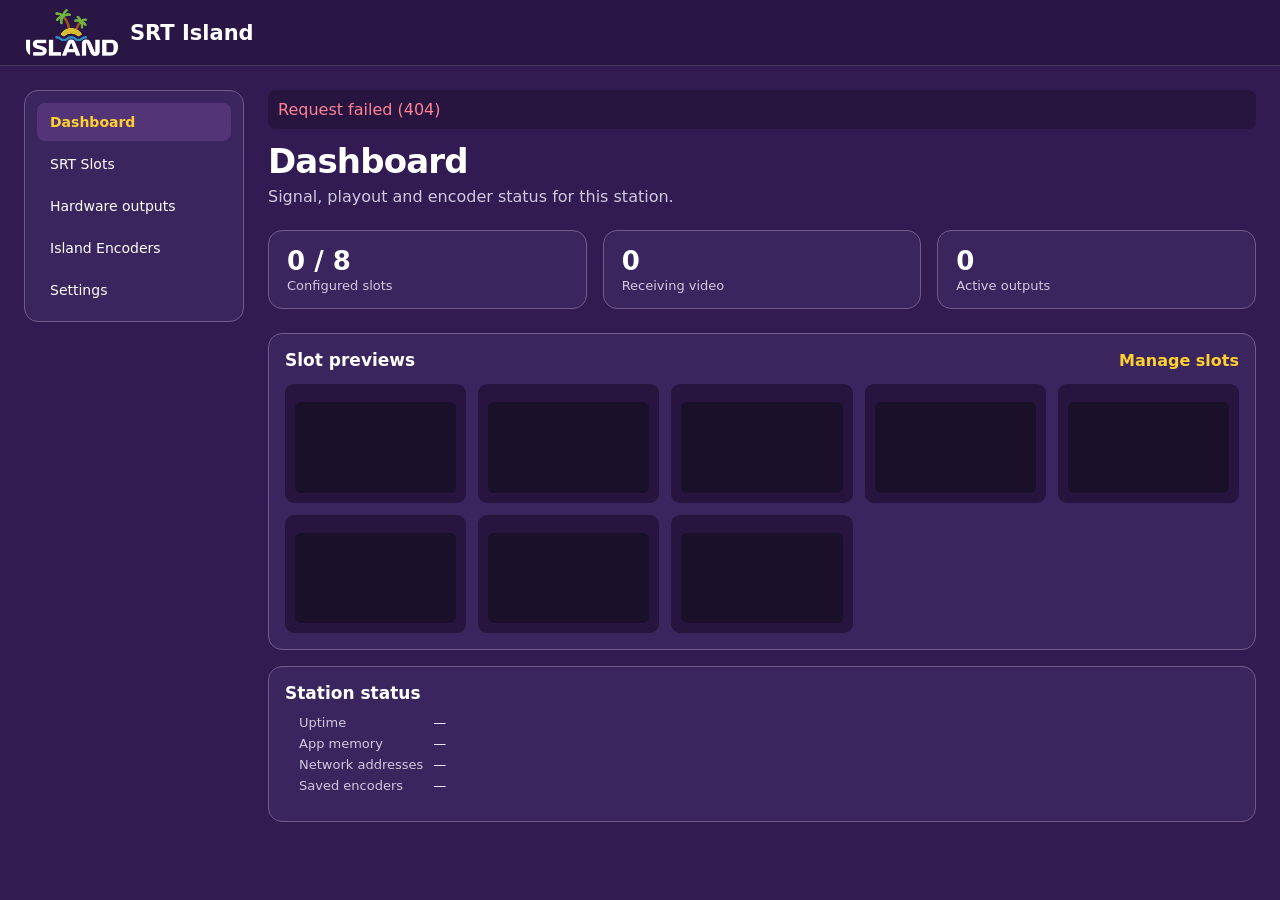
==== wwwroot/index.html @ badd59fd "Publish SRT Island with restreaming and remote slot control" ====
<!doctype html>
<html lang="en">
<head>
  <meta charset="utf-8">
  <meta name="viewport" content="width=device-width, initial-scale=1">
  <meta name="theme-color" content="#311b52">
  <title>SRT Island</title>
  <link rel="icon" type="image/png" href="island-logo.png">
  <link rel="stylesheet" href="island.css">
  <script src="island.js" defer></script>
</head>
<body>
  <header class="top"><a class="brand" href="#dashboard"><img src="island-logo.png" alt=""> SRT Island</a></header>
  <div class="layout">
    <aside><nav aria-label="Control panel"><a href="#dashboard">Dashboard</a><a href="#routes">SRT Slots</a><a href="#outputs">Hardware outputs</a><a href="#encoders">Island Encoders</a><a href="#settings">Settings</a></nav></aside>
    <main>
      <p id="notice" role="status" hidden></p>
      <section id="dashboard">
        <div class="heading"><div><h1>Dashboard</h1><p>Signal, playout and encoder status for this station.</p></div></div>
        <div class="summary"><div><strong id="total">0 / 8</strong><span>Configured slots</span></div><div><strong id="live">0</strong><span>Receiving video</span></div><div><strong id="assigned">0</strong><span>Active outputs</span></div></div>
        <div class="panel fleet"><div class="heading compact"><h2>Slot previews</h2><a class="textLink" href="#routes">Manage slots</a></div><div id="dashboardSlots" class="dashboardGrid"></div></div>
        <div class="panel fleet"><h2>Station status</h2><dl class="dashboardStatus">
          <dt>Uptime</dt><dd id="uptime">—</dd><dt>App memory</dt><dd id="memory">—</dd>
          <dt>Network addresses</dt><dd id="addresses">—</dd><dt>Saved encoders</dt><dd id="encoderCount">—</dd>
        </dl></div>
      </section>
      <section id="routes" hidden>
        <div class="heading"><div><h1>SRT Slots</h1><p>Configure a slot, then click its active preview to open live video.</p></div></div>
        <div id="cards" class="grid"></div>
      </section>
      <section id="encoders" hidden>
        <div class="heading"><div><h1>Island Encoders</h1><p>Save your fleet, check Tailscale presence, and control SRT outputs.</p></div><button id="newEncoder" class="primary">Add encoder</button></div>
        <div class="panel fleet">
          <h2>Address book</h2><div id="encoderBook"></div>
        </div>
        <div class="panel fleet">
          <div class="heading compact"><h2>Tailscale peers</h2><form id="tailnetForm"><label>Source <select name="source"><option value="windows">This PC</option><option value="encoder">Connected encoder</option></select></label><label>Tag <input name="tag" value="tag:island" aria-label="Tailscale tag"></label><button>Refresh</button></form></div>
          <p id="tailnetInfo" role="status"></p><div id="peers"></div>
        </div>
        <div class="panel fleet" id="encoderControl" hidden>
          <div class="heading compact"><div><h2>Encoder controls</h2><p id="connectedAddress"></p></div><div><button id="refreshEncoder">Refresh</button> <button id="disconnectEncoder">Disconnect</button></div></div>
          <div id="channels" class="grid"></div>
        </div>
      </section>
      <section id="outputs" hidden>
        <div class="heading"><div><h1>Hardware outputs</h1><p>Route video to a capture card or dedicate an extended GPU display to playout.</p></div><button id="scan">Refresh outputs</button></div>
        <div class="panel fleet">
          <div class="heading compact"><div><h2>GPU displays</h2><p>Extend the desktop in Windows and keep your operator monitor set as the main display.</p></div><button id="windowsDisplay">Windows Display Settings</button></div>
          <p id="displayInfo" role="status"></p><div id="displays"></div><div id="gpuInventory"></div>
          <p><small>Windows may report multiple targets for one connector, including adapter modes on DisplayPort.</small></p>
        </div>
        <div id="deckLinkCards"></div>
        <div id="ajaCards"></div>
        <details class="panel fleet hardware"><summary>AJA SDI / HDMI</summary><div class="heading compact"><p id="ajaInfo">Set the AJA GStreamer launcher in Settings to configure an output.</p><button id="ajaTest" disabled>Set up test pattern</button></div></details>
      </section>
      <section id="settings" hidden>
        <div class="heading"><div><h1>Settings</h1><p>Set the local FFmpeg engines and recording destination.</p></div></div>
        <form id="settingsForm" class="panel fields settings">
          <label>SRT receiver executable<input name="receiver" required placeholder="C:\…\ffmpeg.exe"></label>
          <label>DeckLink executable<input name="deckLink" placeholder="C:\…\ffmpeg-decklink.exe"></label>
          <label>SRT bonding receiver executable<input name="bondReceiver" placeholder="C:\…\srt-island-bond.exe"></label>
          <label>GPU display player (mpv)<input name="displayPlayer" placeholder="C:\…\mpv.com"></label>
          <label>AJA GStreamer launcher<input name="ajaPlayer" placeholder="C:\…\gst-launch-1.0.exe"></label>
          <label>Recordings folder<input name="recordings" required></label>
          <div><button class="primary">Save settings</button></div>
        </form>
        <div class="panel fleet settings"><h2>Remote control</h2><p id="remoteControlStatus">Checking the remote API…</p><p>The remote API can read slot status and start or stop configured slots. See the README for authenticated access over Tailscale.</p></div>
      </section>
    </main>
  </div>
  <dialog id="editor">
    <form id="routeForm">
      <div class="dialogHead"><h2 id="editorTitle">Configure slot</h2><button type="button" data-close aria-label="Close">×</button></div>
      <div class="fields">
        <label>Route name<input name="name" required maxlength="100" placeholder="GoPro · Input 1"></label>
        <label>Input<select name="input"><option value="srt">SRT stream</option><option value="pattern">Colour bars and 1 kHz tone</option><option value="file">Loop a video file</option></select></label>
        <div class="pair" data-input="srt"><label>Connection mode<select name="mode"><option value="listener">Listener</option><option value="caller">Caller</option><option value="rendezvous">Rendezvous</option><option value="bonded">Bonded listener</option></select></label><label>Address<input name="host" value="0.0.0.0"></label></div>
        <div class="pair" data-input="srt"><label>UDP port<input type="number" name="port" min="1" max="65535" value="9000"></label><label>Latency (ms)<input type="number" name="latency" min="20" max="8000" value="120"></label></div>
        <div class="pair" data-input="srt"><label id="streamIdField">Stream ID<input name="streamId" maxlength="512" placeholder="Optional"></label><label id="bondSecretField" hidden>Bonding passphrase<input name="bondPassphrase" type="password" maxlength="79" autocomplete="off" placeholder="Optional"></label><label>Video decoding<select name="decoder"><option value="cpu">CPU · native FFmpeg</option><option value="auto">Automatic GPU with CPU fallback</option><option value="cuda">GPU · NVIDIA NVDEC</option><option value="d3d11va">GPU · Direct3D 11</option><option value="dxva2">GPU · DXVA2</option></select></label></div>
        <label data-input="file" hidden>Video file path<input name="file" placeholder="C:\…\clip.mp4"></label>
        <label>Output device<select name="device"><option value="">Preview only</option></select></label>
        <div id="ajaFields" class="fields" hidden>
          <label>AJA device index or serial<input name="ajaCard" value="0" maxlength="64" pattern="[A-Za-z0-9_\-]+"></label>
          <div class="pair"><label>Video channel<input type="number" name="ajaChannel" value="1" min="1" max="8"></label>
          <label>Connector<select name="ajaConnector"><option value="sdi-1">SDI 1</option><option value="sdi-2">SDI 2</option><option value="sdi-3">SDI 3</option><option value="sdi-4">SDI 4</option><option value="sdi-5">SDI 5</option><option value="sdi-6">SDI 6</option><option value="sdi-7">SDI 7</option><option value="sdi-8">SDI 8</option><option value="hdmi">HDMI</option></select></label></div>
        </div>
        <label id="displayAudio" hidden>Display audio (stereo)<select name="displayAudio"><option value="mute">Mute</option></select><small>Select the HDMI or DisplayPort playback endpoint for this display.</small></label>
        <label id="exclusiveAudio" class="check" hidden><input name="exclusiveDisplayAudio" type="checkbox"> Exclusive display audio</label>
        <div class="pair"><label id="hardwareRate">Hardware format<select name="rate"><option value="24000/1001">1080p23.98</option><option value="24">1080p24</option><option value="25">1080p25</option><option value="30000/1001">1080p29.97</option><option value="30">1080p30</option><option value="50">1080p50</option><option value="60000/1001">1080p59.94</option><option value="60">1080p60</option></select></label><label>Input audio track<input type="number" name="audioTrack" min="1" max="32" value="1"></label></div>
        <div class="pair" id="audioPairs"><label>Stereo pairs to embed<input name="audioPairs" type="number" min="1" max="8" value="1"></label><label>Source audio layout<select name="audioLayout"><option value="tracks">Consecutive stereo tracks</option><option value="interleaved">One interleaved track</option></select></label></div>
        <label data-input="srt" class="check"><input name="reconnect" type="checkbox" checked> Reconnect after a drop</label>
        <label class="check" id="recordOption"><input name="record" type="checkbox"> Save source recording (MPEG-TS)</label>
        <details id="restreamEditor" class="hardware">
          <summary>Restream destinations</summary>
          <div id="destinationRows"></div>
          <button type="button" id="addDestination">Add destination</button>
        </details>
        <p id="formError" role="alert" hidden></p>
      </div>
      <div class="dialogFoot"><button type="button" data-close>Cancel</button><button class="primary">Save slot</button></div>
    </form>
  </dialog>
  <template id="destinationTemplate">
    <div class="panel fields destination">
      <div class="pair">
        <label>Name<input data-key="name" maxlength="64" required placeholder="Program feed"></label>
        <label>Destination<select data-key="protocol">
          <option value="rtmp">RTMP / RTMPS</option><option value="enhanced">Enhanced RTMP / RTMPS</option>
          <option value="srt">SRT · MPEG-TS</option><option value="srt-mkv">SRT · Matroska</option>
          <option value="hls">HLS · hosted locally</option><option value="hls-put">HLS · HTTP PUT</option>
        </select></label>
      </div>
      <label class="destinationUrl">Destination URL<input data-key="url" type="password" maxlength="4096" autocomplete="off" placeholder="Includes any stream key"></label>
      <div class="pair">
        <label>Processing<select data-key="mode"><option value="copy">Bounce · copy video and audio</option><option value="encode">Transcode · video and AAC</option></select></label>
        <label>Source audio track<input data-key="audioTrack" type="number" min="1" max="32" value="1" required></label>
      </div>
      <div class="pair encode"><label>Video codec<select data-key="codec"><option value="h264">H.264</option><option value="h265">H.265 / HEVC</option><option value="av1">AV1</option></select></label>
        <label>Video bitrate (kbps)<input data-key="videoKbps" type="number" min="128" max="100000" value="4500" required></label>
        <label>Audio bitrate (kbps)<input data-key="audioKbps" type="number" min="32" max="512" value="160" required></label></div>
      <button class="removeDestination" type="button">Remove destination</button>
    </div>
  </template>
  <dialog id="encoderEditor"><form id="encoderForm">
    <div class="dialogHead"><h2>Address book entry</h2><button type="button" data-close aria-label="Close">×</button></div>
    <div class="fields"><label>Name<input name="name" required maxlength="100"></label><label>Management URL<input name="address" type="url" required placeholder="http://encoder"></label><label>Tailscale URL or MagicDNS address<input name="tailnetAddress" type="url" placeholder="https://encoder.example.ts.net"></label>
      <div class="pair"><label>Username<input name="username" autocomplete="off" maxlength="128"></label><label>Password<input name="password" type="password" autocomplete="new-password" maxlength="512" placeholder="Optional"></label></div>
      <label class="check" id="forgetEncoderPassword" hidden><input name="forgetPassword" type="checkbox"> Remove saved password</label>
    </div>
    <div class="dialogFoot"><button type="button" data-close>Cancel</button><button class="primary">Save encoder</button></div>
  </form></dialog>
  <dialog id="encoderLogin"><form id="loginForm">
    <div class="dialogHead"><h2>Connect to encoder</h2><button type="button" data-close aria-label="Close">×</button></div>
    <div class="fields"><label>Management URL<input name="address" type="url" required></label><label>Username<input name="username" autocomplete="username" required></label><label>Password<input name="password" type="password" autocomplete="current-password" required></label><p id="loginError" role="alert" hidden></p></div>
    <div class="dialogFoot"><button type="button" data-close>Cancel</button><button class="primary">Connect</button></div>
  </form></dialog>
  <template id="channelForm"><form class="panel fields channel">
    <h2></h2><p class="signal"></p><p class="encoding"></p>
    <label class="check"><input name="enabled" type="checkbox"> Enable primary SRT output</label>
    <label>Mode<select name="mode"><option value="listener">Listener</option><option value="caller">Caller</option><option value="rendezvous">Rendezvous</option></select></label>
    <label>Address<input name="host" required></label>
    <div class="pair"><label>Port<input name="port" type="number" min="1" max="65535" required></label><label>Latency (ms)<input name="latency" type="number" min="20" max="8000" required></label></div>
    <div class="rowActions"><button class="primary">Apply output</button><button type="button" class="makeRoute">Create SRT Island route</button></div>
  </form></template>
  <dialog id="details"><div class="dialogHead"><h2>Route log</h2><button type="button" data-close aria-label="Close">×</button></div><pre id="log"></pre></dialog>
  <template id="card">
    <article class="panel route">
      <div class="routeHead"><h2></h2><span class="state"></span></div>
      <a class="preview" target="_blank" rel="noopener" aria-label="Open full frame rate preview"><span>No video</span><img alt="Live confidence preview" hidden></a>
      <dl><dt>Input</dt><dd class="input"></dd><dt>Output</dt><dd class="output"></dd><dt>Video</dt><dd class="video"></dd><dt>Audio</dt><dd class="audio"></dd></dl>
      <div class="restreamLinks rowActions"></div>
      <div class="actions"><button class="toggle primary"></button><button class="edit">Edit</button><button class="log">Log</button><button class="delete" aria-label="Delete route">Delete</button></div>
    </article>
  </template>
</body>
</html>
---- wwwroot/island.css ----
:root{color-scheme:dark;--bg:#311b52;--panel:#3b255e;--raised:#523477;--input:#27153f;--line:#715b8b;--muted:#d2c8df;--gold:#ffd02f;--green:#55dfac;--red:#ff8295;font-family:"Segoe UI",system-ui,sans-serif;background:var(--bg);color:#fff}
*{box-sizing:border-box}
[hidden]{display:none!important}
body{margin:0}
a{color:inherit;text-decoration:none}
button,input,select{font:inherit}
button,input,select{min-height:38px;border:1px solid var(--line);border-radius:8px}
button{padding:7px 14px;background:transparent;color:#fff;font-weight:600;cursor:pointer}
button:hover,nav a:hover{background:var(--raised)}
button:disabled{opacity:.5;cursor:default}
button.primary{background:var(--gold);color:#271539;border-color:var(--gold)}
button.primary:hover{filter:brightness(1.1)}
:focus-visible{outline:2px solid var(--gold);outline-offset:3px}
.top{position:sticky;top:0;z-index:2;height:66px;background:#291644;border-bottom:1px solid #ffffff26;display:flex;align-items:center;justify-content:space-between;padding:0 26px}
.brand{display:inline-flex;align-items:center;gap:12px;font-size:21px;font-weight:700}
.brand img{width:92px;height:47px;object-fit:contain;border-radius:8px}
.local,p,dt,.summary span{color:var(--muted)}
.local{font-size:13px}
.layout{display:grid;grid-template-columns:220px minmax(0,1fr);gap:24px;padding:24px;max-width:1680px;margin:auto}
aside{align-self:start;position:sticky;top:90px;background:var(--panel);padding:12px;border:1px solid var(--line);border-radius:14px}
nav{display:grid;gap:4px}
nav a{padding:11px 13px;border-radius:8px;font-size:14px}
nav a[aria-current=page]{color:var(--gold);background:var(--raised);font-weight:650}
.heading{display:flex;align-items:center;justify-content:space-between;gap:18px;margin-bottom:24px}
h1,h2,p{margin:0}
h1{font-size:clamp(24px,3vw,34px);letter-spacing:-.025em}
h2{font-size:17px}
.heading p,.empty p{margin-top:6px}
.summary{display:grid;grid-template-columns:repeat(3,minmax(0,1fr));gap:16px;margin-bottom:24px}
.summary div,.panel,dialog{background:var(--panel);border:1px solid var(--line);border-radius:14px}
.summary div{padding:15px 18px;display:grid;gap:2px}
.summary strong{font-size:26px}
.summary span{font-size:13px}
.empty{text-align:center;padding:48px 18px}
.empty button{margin-top:20px}
.grid{display:grid;grid-template-columns:repeat(auto-fill,minmax(min(100%,310px),1fr));gap:16px}
.route{min-width:0;overflow:hidden}
.routeHead,.actions,.dialogHead,.dialogFoot{display:flex;align-items:center;justify-content:space-between;gap:8px;padding:12px 14px}
.routeHead h2{overflow-wrap:anywhere}
.state{font-size:12px;white-space:nowrap;color:var(--muted);background:var(--input);padding:5px 8px;border-radius:6px}
.state[data-state="Receiving"]{color:var(--green)}
.state[data-state="Reconnecting"],.state[data-state="Waiting for video"]{color:var(--gold)}
.state[data-state="Ended"]{color:var(--red)}
.preview{aspect-ratio:16/9;background:#1b1029;display:grid;place-items:center;color:var(--muted);position:relative}
.preview img{position:absolute;inset:0;width:100%;height:100%;object-fit:contain}
.preview[href]{cursor:zoom-in}
.dashboardGrid{display:grid;grid-template-columns:repeat(auto-fit,minmax(170px,1fr));gap:12px}
.dashSlot{display:grid;gap:8px;min-width:0;padding:10px;background:var(--input);border-radius:9px}
.dashSlot img{width:100%;height:100%;object-fit:contain}
.dashSlot .preview{border-radius:6px;overflow:hidden;font-size:13px}
.dashboardStatus{grid-template-columns:minmax(110px,auto) 1fr}
.textLink{color:var(--gold);font-weight:600}
.hardware summary{cursor:pointer;font-weight:700;padding:4px 0}
.hardware[open] summary{margin-bottom:12px}
.destination{margin-bottom:10px}
.destination button{justify-self:start}
.restreamLinks:empty{display:none}
.restreamLinks{padding:0 14px 12px}
.popout{height:100dvh;display:flex;flex-direction:column;background:#140c20}
.popout header{padding:12px 18px}.popout h1{font-size:18px}
.popout main{display:grid;place-items:center;min-height:0;flex:1}
.popout img{width:100%;height:100%;min-height:0;object-fit:contain}
dl{display:grid;grid-template-columns:54px minmax(0,1fr);gap:6px 10px;margin:12px 14px;font-size:13px}
dd{margin:0;overflow-wrap:anywhere}
.actions,.dialogFoot{justify-content:flex-start;border-top:1px solid #ffffff24;flex-wrap:wrap}
.actions .delete{margin-left:auto}
.table{overflow:auto;padding:14px}
table{width:100%;border-collapse:collapse;text-align:left}
th,td{padding:10px;border-bottom:1px solid #ffffff24}
th{color:var(--muted);font-size:13px}
#deviceInfo{padding:12px}
.fields{display:grid;gap:14px;padding:16px}
.fields label{display:grid;gap:5px;font-size:14px}
.fields label.check{display:flex;align-items:center}
.check input{width:auto;min-height:0;accent-color:var(--gold)}
.settings{max-width:750px}
.fleet{padding:16px;margin-bottom:16px}
.compact{margin-bottom:14px}
.fleetRow{display:flex;justify-content:space-between;align-items:center;gap:12px;flex-wrap:wrap;padding:12px 0;border-bottom:1px solid #ffffff24}
.fleetRow:last-child{border-bottom:0}
.fleetRow p,.channel p{overflow-wrap:anywhere;font-size:13px}
.rowActions,#tailnetForm,#tailnetForm label{display:flex;align-items:center;gap:8px;flex-wrap:wrap}
#tailnetForm input{width:145px}
.presence{font-size:12px;color:var(--muted)}
.presence.online{color:var(--green)}
input,select{width:100%;min-width:0;padding:7px 9px;background:var(--input);color:#fff}
.pair{display:grid;grid-template-columns:1fr 1fr;gap:12px}
dialog{color:#fff;width:min(560px,calc(100% - 24px));padding:0;max-height:calc(100vh - 24px)}
dialog::backdrop{background:#130b24bb}
.dialogHead{border-bottom:1px solid #ffffff24}
.dialogFoot{justify-content:flex-end}
#notice,#formError{background:var(--input);color:var(--red);border-radius:8px;padding:10px;margin-bottom:12px}
#log{padding:12px;margin:0;font:12px/1.5 Consolas,monospace;white-space:pre-wrap;overflow-wrap:anywhere}
@media(max-width:760px){.layout{display:block;padding:14px}aside{position:static;margin-bottom:18px}nav{display:flex;flex-wrap:wrap}.heading{align-items:flex-start}.summary{gap:8px}.summary div{padding:10px}.local{display:none}}
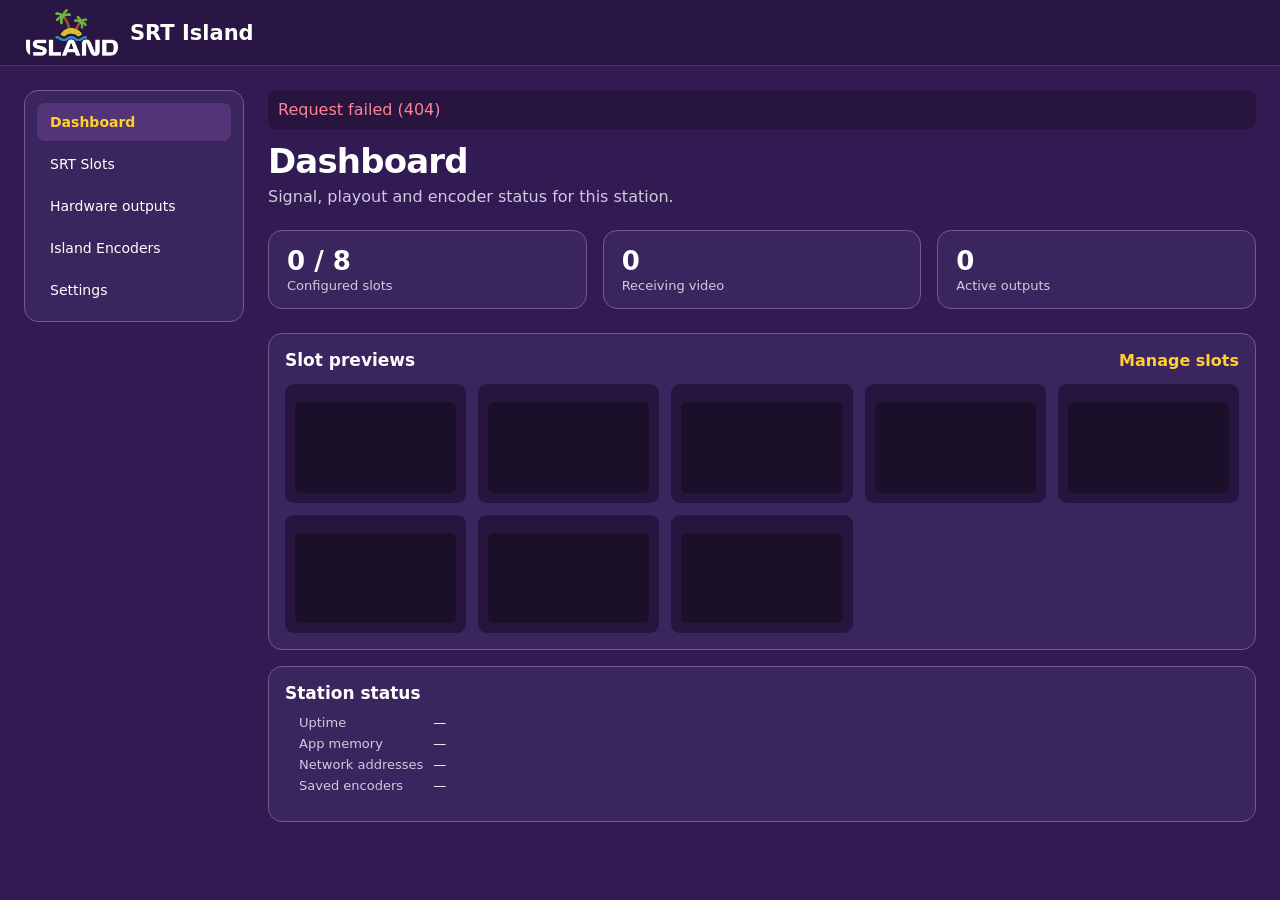
==== commit 3d4a5d4f: "Align SRT slots using NTP-referenced video SEI" ====
--- a/wwwroot/index.html
+++ b/wwwroot/index.html
@@ -61,6 +61,8 @@
           <label>SRT bonding receiver executable<input name="bondReceiver" placeholder="C:\…\srt-island-bond.exe"></label>
           <label>GPU display player (mpv)<input name="displayPlayer" placeholder="C:\…\mpv.com"></label>
           <label>AJA GStreamer launcher<input name="ajaPlayer" placeholder="C:\…\gst-launch-1.0.exe"></label>
+          <label>NTP server<input name="ntpServer" value="time.windows.com" required></label>
+          <label>NTP playout delay (ms)<input name="ntpDelayMs" type="number" min="250" max="10000" value="3000" required></label>
           <label>Recordings folder<input name="recordings" required></label>
           <div><button class="primary">Save settings</button></div>
         </form>
@@ -88,6 +90,7 @@
         <label id="exclusiveAudio" class="check" hidden><input name="exclusiveDisplayAudio" type="checkbox"> Exclusive display audio</label>
         <div class="pair"><label id="hardwareRate">Hardware format<select name="rate"><option value="24000/1001">1080p23.98</option><option value="24">1080p24</option><option value="25">1080p25</option><option value="30000/1001">1080p29.97</option><option value="30">1080p30</option><option value="50">1080p50</option><option value="60000/1001">1080p59.94</option><option value="60">1080p60</option></select></label><label>Input audio track<input type="number" name="audioTrack" min="1" max="32" value="1"></label></div>
         <div class="pair" id="audioPairs"><label>Stereo pairs to embed<input name="audioPairs" type="number" min="1" max="8" value="1"></label><label>Source audio layout<select name="audioLayout"><option value="tracks">Consecutive stereo tracks</option><option value="interleaved">One interleaved track</option></select></label></div>
+        <label data-input="srt" class="check"><input name="ntpSync" type="checkbox"> Align using NTP SEI timecodes</label>
         <label data-input="srt" class="check"><input name="reconnect" type="checkbox" checked> Reconnect after a drop</label>
         <label class="check" id="recordOption"><input name="record" type="checkbox"> Save source recording (MPEG-TS)</label>
         <details id="restreamEditor" class="hardware">
